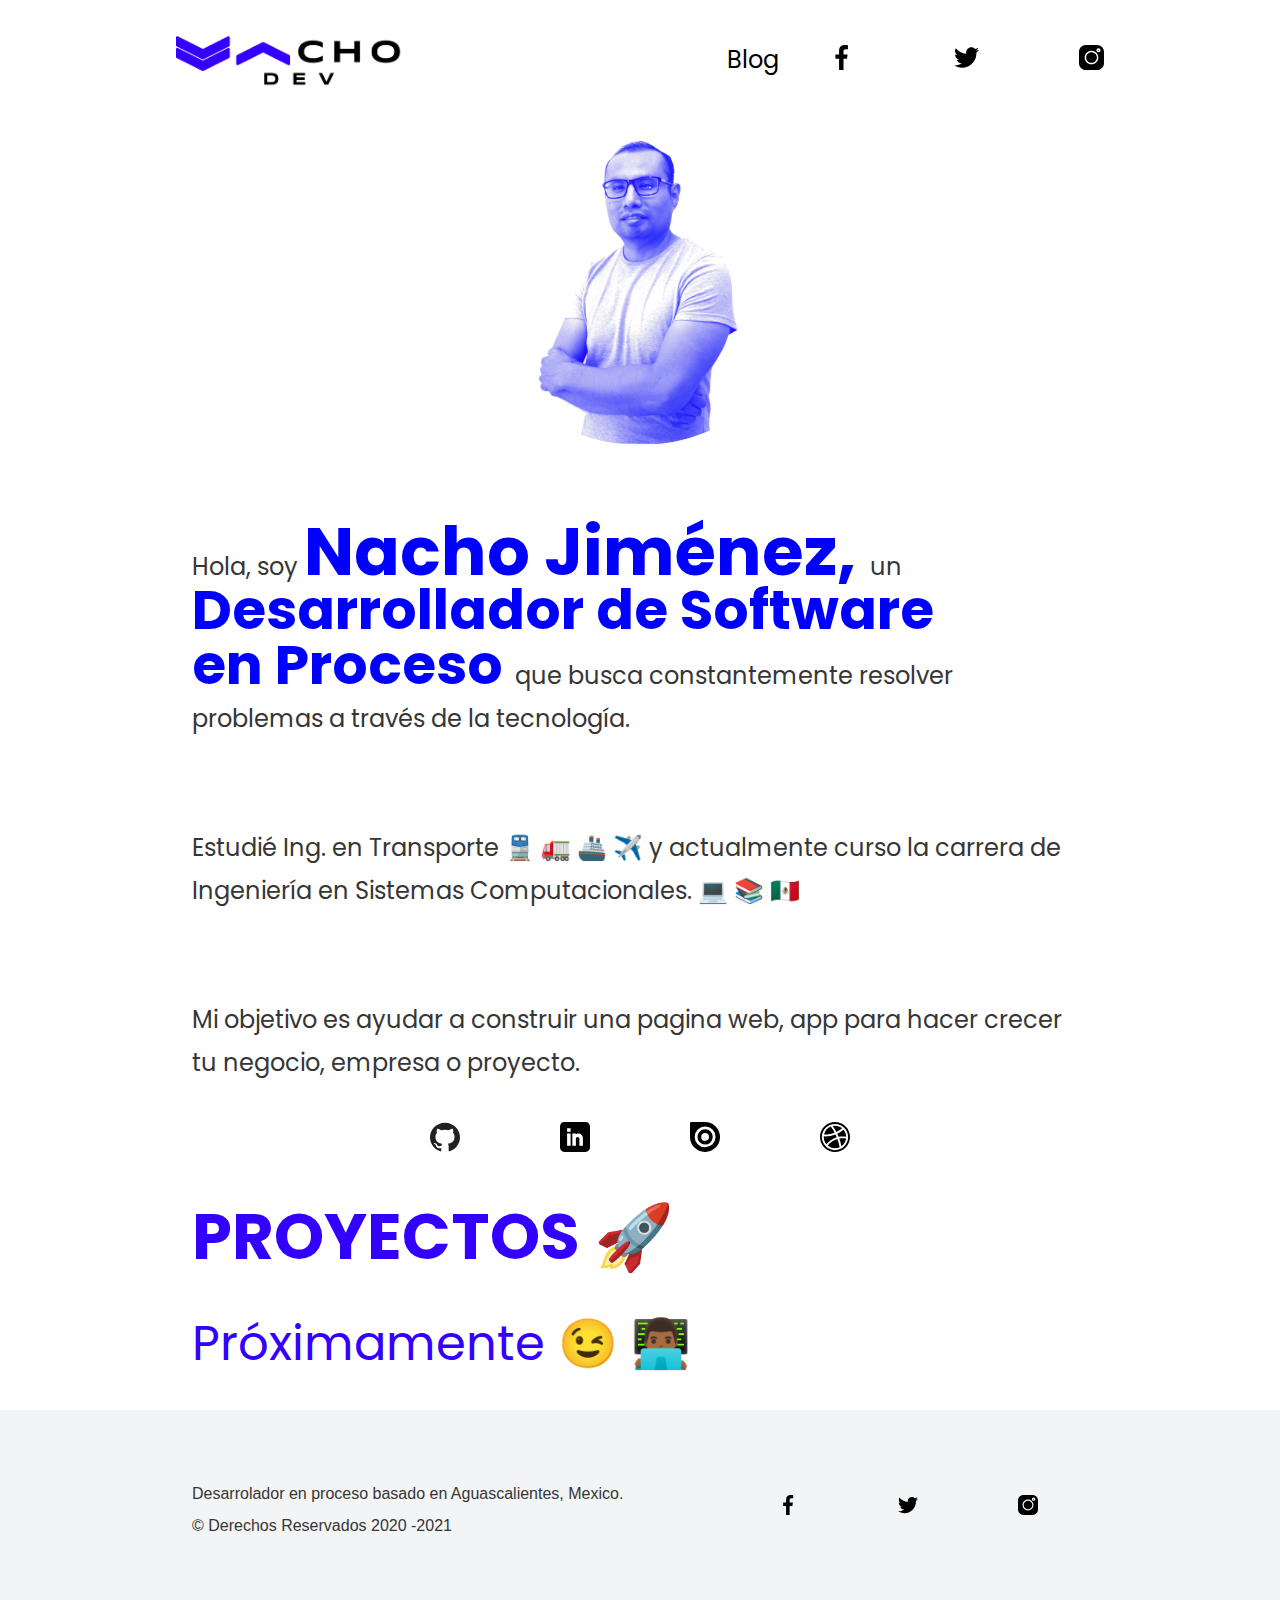
==== index.html @ f9fcfc5f "Se corrigen errores ortograficos" ====
<!DOCTYPE html>
<html lang="es">

<head>
  <meta charset="UTF-8">
  <meta name="viewport" content="width=device-width, initial-scale=1.0">
  <title>NachoDev</title>
  <meta name="description" content="Nacho Dev es un desarrollador Front End en desarrollo">
  <link rel="stylesheet" href="assets/css/normalize.css">
  <link rel="stylesheet" href="assets/css/main.css">
  <link href="https://fonts.googleapis.com/css2?family=Poppins:wght@300;400;700&display=swap" rel="stylesheet">
  <link rel="stylesheet" href="https://cdnjs.cloudflare.com/ajax/libs/animate.css/4.0.0/animate.min.css"">

  <link rel=" icon" href="assets/img/NachoDev.ico" type="image/x-icon">
</head>

<body>


  <!--https://dribbble.com/NachoDev
  https://www.instagram.com/nachodev3
-->

  <!-- Link sobre un icono -->



  <nav>

    <div class="cohete  animate__animated animate__slideInLeft">
      <img id="logo" src="assets/img/NachoDEV.png" alt=" Logo Nacho">
    </div>

    <div class="socialmedia1">
      <!--
      <a href="about.html">Sobre mi</a>
      <a href=" services.html">Servicios</a>
      -->

      <a href="blog.html">Blog</a>
      <a href=" https://www.facebook.com/Nacho-Dev-101661748263290" class="iconosocialmedia"><img
          src="assets/img/facebook.svg" alt="Icono facebook" height="25px"></a>
      <a href="https://twitter.com/NachoDev3" class="iconosocialmedia"><img src="assets/img/twitter.svg"
          alt="icono twitter" height="25px"></a>
      <a href="https://www.instagram.com/nachodev3" class="iconosocialmedia"><img src="assets/img/instagram.svg"
          alt="icono instragram" height="25px"></a>
    </div>
  </nav>
  <div class="fotoazul">
    <div class="circular--landscape animate__animated animate__zoomIn">
      <img src="assets/img/foto.jpg" alt="fotoNachodev">
    </div>
  </div>

  <p class="parrafo">Hola, soy <span style="color:blue; font-weight:bold; font-size:2.8em">Nacho Jiménez,
    </span>

    un<span style="color:blue; font-weight:bold; font-size:2.3em"> Desarrollador de Software
      <br> en Proceso </span> que busca constantemente resolver problemas a través de la tecnología.
    <p />

    <p class="parrafo">Estudié Ing. en Transporte 🚆 🚛 🚢 ✈️ y actualmente curso la carrera de
      Ingeniería en Sistemas
      Computacionales. 💻 📚 🇲🇽
    </p>



    <p class="parrafo">Mi objetivo es ayudar a construir una pagina web, app para hacer crecer tu negocio, empresa o
      proyecto.</p>


    <div id="socialmedia2">
      <a href="https://github.com/Josszar"><img src="assets/img/github.svg" alt="Icono github" height="30px"></a>

      <a href=""><img src="assets/img/linkedin.svg" alt="Icono linkedin" height="30px"></a>
      <a href="https://issuu.com/nachodev"><img src="assets/img/issuu.svg" alt="Icono dribbble." height="30px"></a>
      <a href="https://dribbble.com/NachoDev"><img src="assets/img/dribbble.svg" alt="Icono dribbble."
          height="30px"></a>

    </div>

    <div class="proyectos">
      <h1 class="profession">PROYECTOS 🚀 </h1>

      <p class="proximamente">Próximamente 😉 👨🏾‍💻 </p>
    </div>

    <!--
    <div class="links">
      <div class="varios">
        <p class="parrafo"><a href="https://limpiezacristalesvasquez.netlify.app/">
            <img alt="Responsive" src="/assets/img/macbookvazquez.png" width=" 550">
          </a>
        </p>
      </div>
      <div class="varios">
        <p class="parrafo"><a href="https://psicologakarla.netlify.app/">
            <img alt="Piscologa_Karla" src="/assets/img/karla.png" width=" 800">
          </a>
        </p>

      </div>
    </div>
    

    <p class="parrafo"><a href="">
        <img alt="Responsive" src="/assets/img/iphonenacho.png" width=" 600">
      </a>
    </p>


  </div>
-->

    <footer>

      <p>Desarrolador en proceso basado en Aguascalientes, Mexico. <br>
        © Derechos Reservados 2020 -2021
      </p>


      <div class="fdos">
        <a href=" https://www.facebook.com/Nacho-Dev-101661748263290" class="iconosocialmedia"><img
            src="assets/img/facebook.svg" alt="Icono facebook" height="20px"></a>
        <a href="https://twitter.com/NachoDev3"><img src="assets/img/twitter.svg" alt="icono twitter" height="20px"></a>
        <a href="https://www.instagram.com/nachodev3"><img src="assets/img/instagram.svg" alt="icono instragram"
            height="20px"></a>
      </div>




      <!-- 
       <div class="wave-container">
    <svg xmlns="http://www.w3.org/2000/svg" viewBox="0 0 1440 320">
      <path fill="#F3F4F5 " fill-opacity="1"
        d="M0,128L80,106.7C160,85,320,43,480,53.3C640,64,800,128,960,128C1120,128,1280,64,1360,32L1440,0L1440,320L1360,320C1280,320,1120,320,960,320C800,320,640,320,480,320C320,320,160,320,80,320L0,320Z">
      </path>
    </svg>
 
  </div>
-->
    </footer>

    <div class="fultimo">
      <p id="pie">© Derechos Reservados 2020 -2021. Diseñado y Desarrollado por <img class="iconNachoDev"
          src="assets/img/NachoDevpie.jpg" alt="icono NachoDev" height="30">NachoDev </p>

      <!-- <img class="iconfox" src="assets/img/foxBlack.png" alt="Iconofox" height="40"></p>-->

    </div>

</body>

</html>
---- assets/css/main.css ----
/* 

FONT: 

Poppins

<h1> color: #3300FF azul
<h1> color:  #6E6E6E gris

#F3F4F5 footer

<p> Font Color: #363636         Gris

/*border: 1px solid  green*
*/

* {
padding: 0;
margin: 0px 0px 0px 0px;
box-sizing: 0;
}


a:link, a:visited, a:active {
text-decoration: none;
color: black;
}

a:hover {
text-decoration: none;
color: #3300FF;
font-size: 1.1em;
}




nav {
font-family: 'Poppins', sans-serif;
font-size: 1.5em;
display: flex;
justify-content: space-around;
align-items: center;
margin-top: 2%;
}





#logo{
width: 250px;
padding-top: 3%;
}

img{
padding: 0 50px 0 50px;
}


.socialmedia1 {
display: flex;
justify-content: space-around;
align-items: center;
}

.circular--landscape {
  display: flex;
  align-items: center;
  width: 350px;
  height: 350px;
  overflow: hidden;
  border-radius: 50%;
  
}

.circular--landscape img {
  width: auto;
  height: 100%;
  margin-left: -140px;
}

.fotoazul{
  display: flex;
  justify-content: center;
}

.title {
  color: #3300FF;
  font-size: 4em;
  font-family: 'Poppins', sans-serif;
  text-align: left;
  padding-left: 15%;
  padding-right: 15%;
}

.title2 {
  color: #6E6E6E;
  font-size: 2.5em;
  font-family: 'Poppins', sans-serif;
  text-align: left;
  padding-left: 15%;
  padding-right: 15%;
}

.profession{
  color: #3300FF; 
  font-size: 4em;
  font-family: 'Poppins', sans-serif;
  text-align: left;
  padding-left: 15%;
  padding-right: 15%;
}

.proximamente{
  color: #3300FF; 
  font-size: 3em;
  font-family: 'Poppins', sans-serif;
  text-align: left;
  padding-left: 15%;
  padding-right: 15%;
}

.parrafo{
  color: #363636 ; 
  font-family: 'Poppins', sans-serif;
  text-align: left;
  padding-left: 15%;
  padding-right: 15%;
  padding-top: 2%;
  font-size: 1.5em;
line-height : 1.8em;
margin-top: 60px;
}




section {
  align-items: center;
  padding: 0% 10% 5% 10%;

}

#socialmedia2 {
display: flex;
justify-content: center;
align-items: center;
margin-top: 3%;
margin-bottom: 3%;
}
/*
.proyectos{
border: black 1px  solid;
  margin: 70px 0px;
  
}
*/

.varios{
border: green 1px  solid;
  margin: 70px 0px;
  align-items: center;
 
}





/*
.wave-container{
position: relative;
text-align: center;
overflow: hidden;
border: 1px solid  green;
vertical-align: middle;

}
*/

footer  {
background: #F3F4F5;
color: #363636;
height: 200px;
font-family: 'Montserrat', sans-serif;
font-size: 1em;
display: flex;
flex-direction: row;
justify-content: space-between;
align-items: center;
padding-left: 15%;
padding-right: 15%;
margin-top: 3%;
line-height: 2em;
/*border: 1px solid  green*/

}


.fdos{
  display: flex;
  align-items: center;
  justify-content: space-between;
}

#pie {
background: white;
color: #363636;
height: 50px;
font-family: 'Montserrat', sans-serif;
font-size: .8em;
text-align: center;
display: flex;
justify-content: center;
align-items: center;



}

.iconNachoDev{
padding-left: 0;
padding-right: 0;

}







/*  ---------------- Responsive-----------------------------------*/

@media only screen and (max-width: 600px) {
  
* {
padding: 0;
margin: 0;
box-sizing: 0;
}

img{
padding: 0 10px 0 10px;
align-items: center;
}

#logo{
width: 250px;
margin-bottom: 20px;
}


nav {
font-family: 'Poppins', sans-serif;
font-size: 100%;
display: flex;
flex-direction: column;



}

.logo {
padding: 20px 0 20px 0;
}

.socialmedia1 {
display: flex;
justify-content: space-around;
align-items: center;
padding: 20px 0 20px 0;
}

a:link, a:visited, a:active {
text-decoration: none;
color: black;
}

a:hover {
text-decoration: none;
color: #3300FF;

}


.circular--landscape {
  display: flex;
  align-items: center;
  width: 200px;
  height: 200px;
  overflow: hidden;
  border-radius: 50%;
}

.circular--landscape img {
  width: auto;
  height: 100%;
  margin-left: -65px;
}

.title {
  color: #6E6E6E;
  font-size: 2em;
  font-family: 'Poppins', sans-serif;
  text-align: left;
  padding-left: 15%;
  padding-right: 15%;
}

.profession{
  color: #3300FF; 
  font-size: 2em;
  font-family: 'Poppins', sans-serif;
  text-align: left;
  padding-left: 15%;
  padding-right: 15%;
  padding-bottom: 3%;
}

.proximamente{
  color: #3300FF; 
  font-size: 2em;
  font-family: 'Poppins', sans-serif;
  text-align: left;
  padding-left: 15%;
  padding-right: 15%;
}


.parrafo{
  color: #363636 ; 
  font-family: 'Poppins', sans-serif;
  text-align: left;
  padding-left: 15%;
  padding-right: 15%;
  padding-top: 2%;
  font-size: 1em;
  line-height : 1.8em;
}


#socialmedia2 {
display: flex;
justify-content: center;
align-items: center;
margin-top: 3%;
margin-bottom: 3%;
padding-top: 3%;
}

.proyectos{
  margin: 30px 0px;
}

footer  {
background: #F3F4F5;
color: #363636;
height: 200px;
font-family: 'Montserrat', sans-serif;
display: flex;
padding-left: 15%;
padding-right: 15%;
margin-top: 6%;

font-size: .7em;

}


.fdos{
  display: flex;
  justify-content: space-between;
}


}

#pie {

display: none;

}
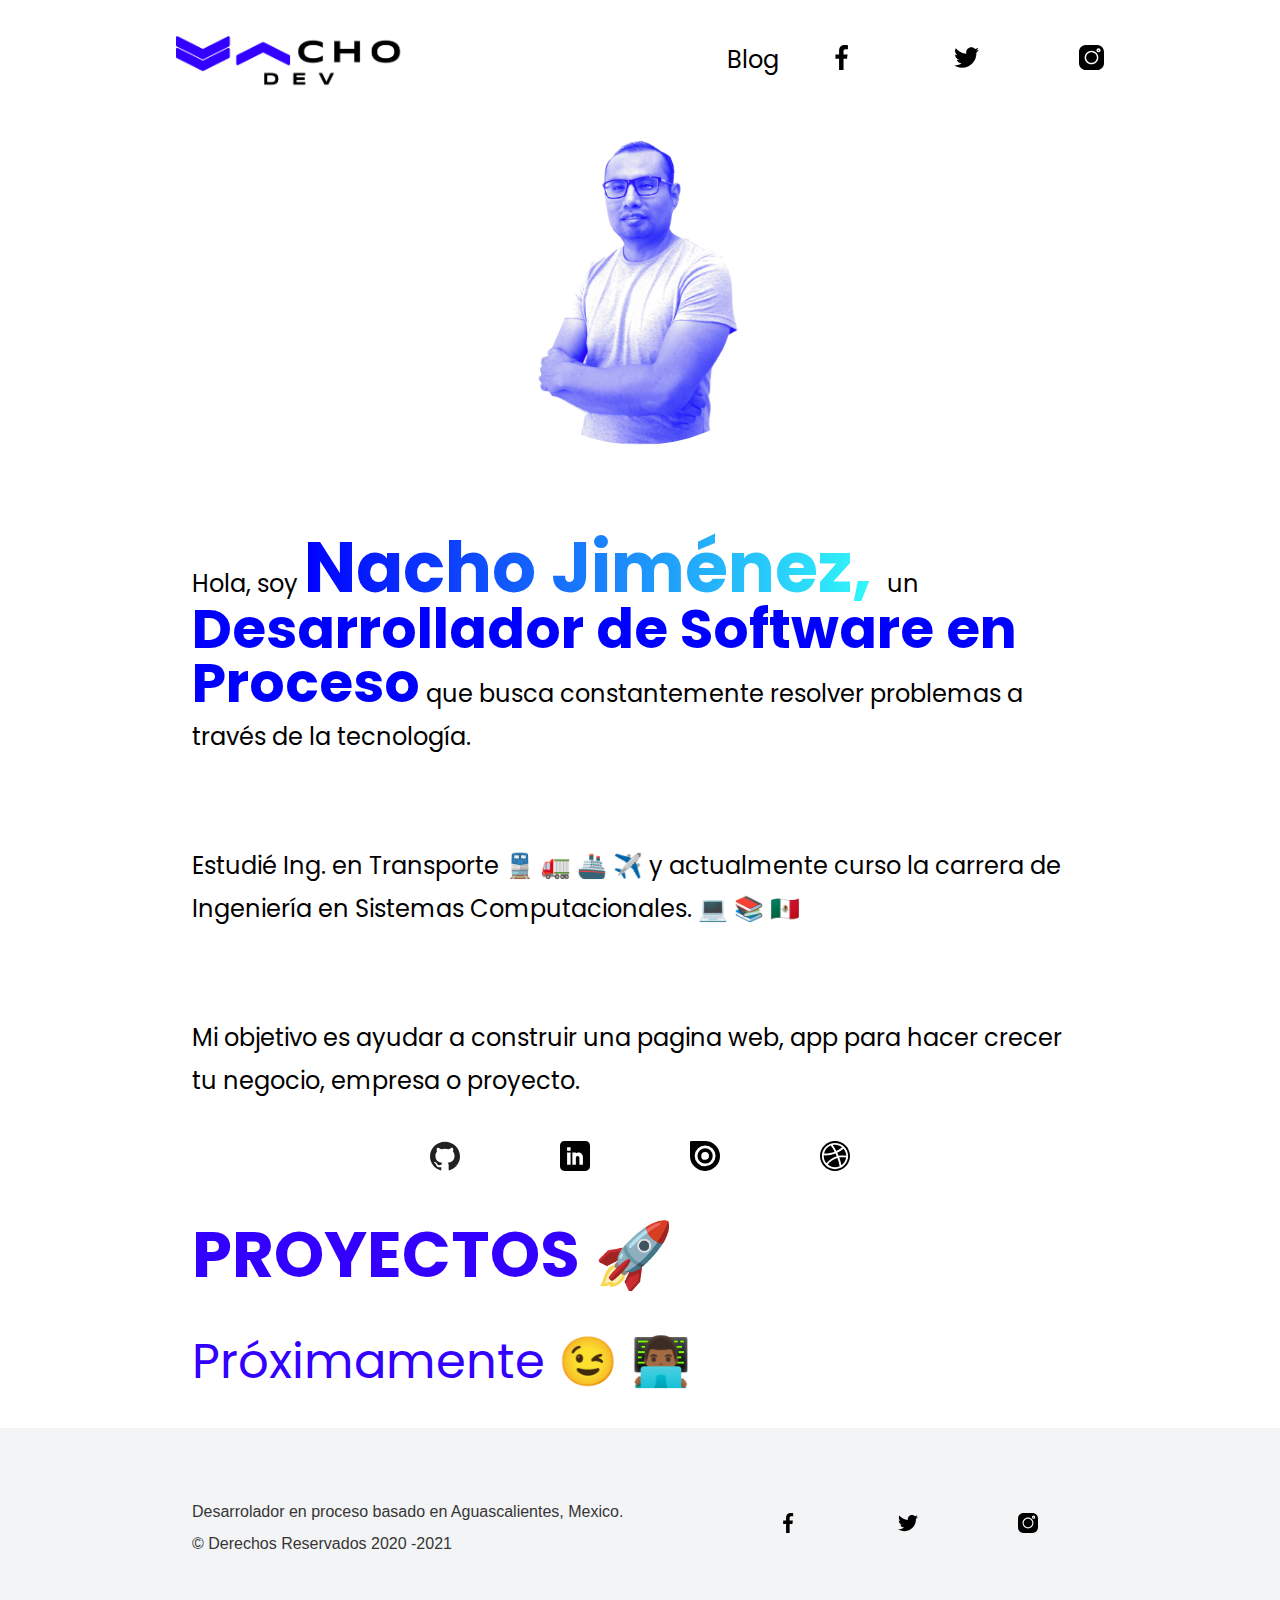
==== commit 8bb05296: "Se agrega color degradado" ====
--- a/index.html
+++ b/index.html
@@ -52,11 +52,12 @@
     </div>
   </div>
 
-  <p class="parrafo">Hola, soy <span style="color:blue; font-weight:bold; font-size:2.8em">Nacho Jiménez,
+  <p class="parrafo">Hola, soy <span style="color:blue; font-weight:bold; font-size:2.9em" class="gradient1">Nacho
+      Jiménez,
     </span>
 
-    un<span style="color:blue; font-weight:bold; font-size:2.3em"> Desarrollador de Software
-      <br> en Proceso </span> que busca constantemente resolver problemas a través de la tecnología.
+    un<span style="color:blue; font-weight:bold; font-size:2.3em "> Desarrollador de Software
+      en Proceso</span> que busca constantemente resolver problemas a través de la tecnología.
     <p />
 
     <p class="parrafo">Estudié Ing. en Transporte 🚆 🚛 🚢 ✈️ y actualmente curso la carrera de
--- a/assets/css/main.css
+++ b/assets/css/main.css
@@ -123,7 +123,7 @@
 }
 
 .parrafo{
-  color: #363636 ; 
+
   font-family: 'Poppins', sans-serif;
   text-align: left;
   padding-left: 15%;
@@ -133,6 +133,21 @@
 line-height : 1.8em;
 margin-top: 60px;
 }
+
+.gradient1 {
+        display: inline;
+         font-family: 'Poppins', sans-serif;
+        font-weight: bold;
+          font-size: 1.5em;
+        background: -webkit-gradient(linear, left top, right top, 
+        from(rgb(25, 76, 192)), color-stop(0%, rgb(0, 0, 255)), 
+       
+        to(rgb(51, 255, 249)));
+        -webkit-background-clip: text;
+        -webkit-text-fill-color: transparent;
+line-height : 1.1em;
+        
+      }
 
 
 
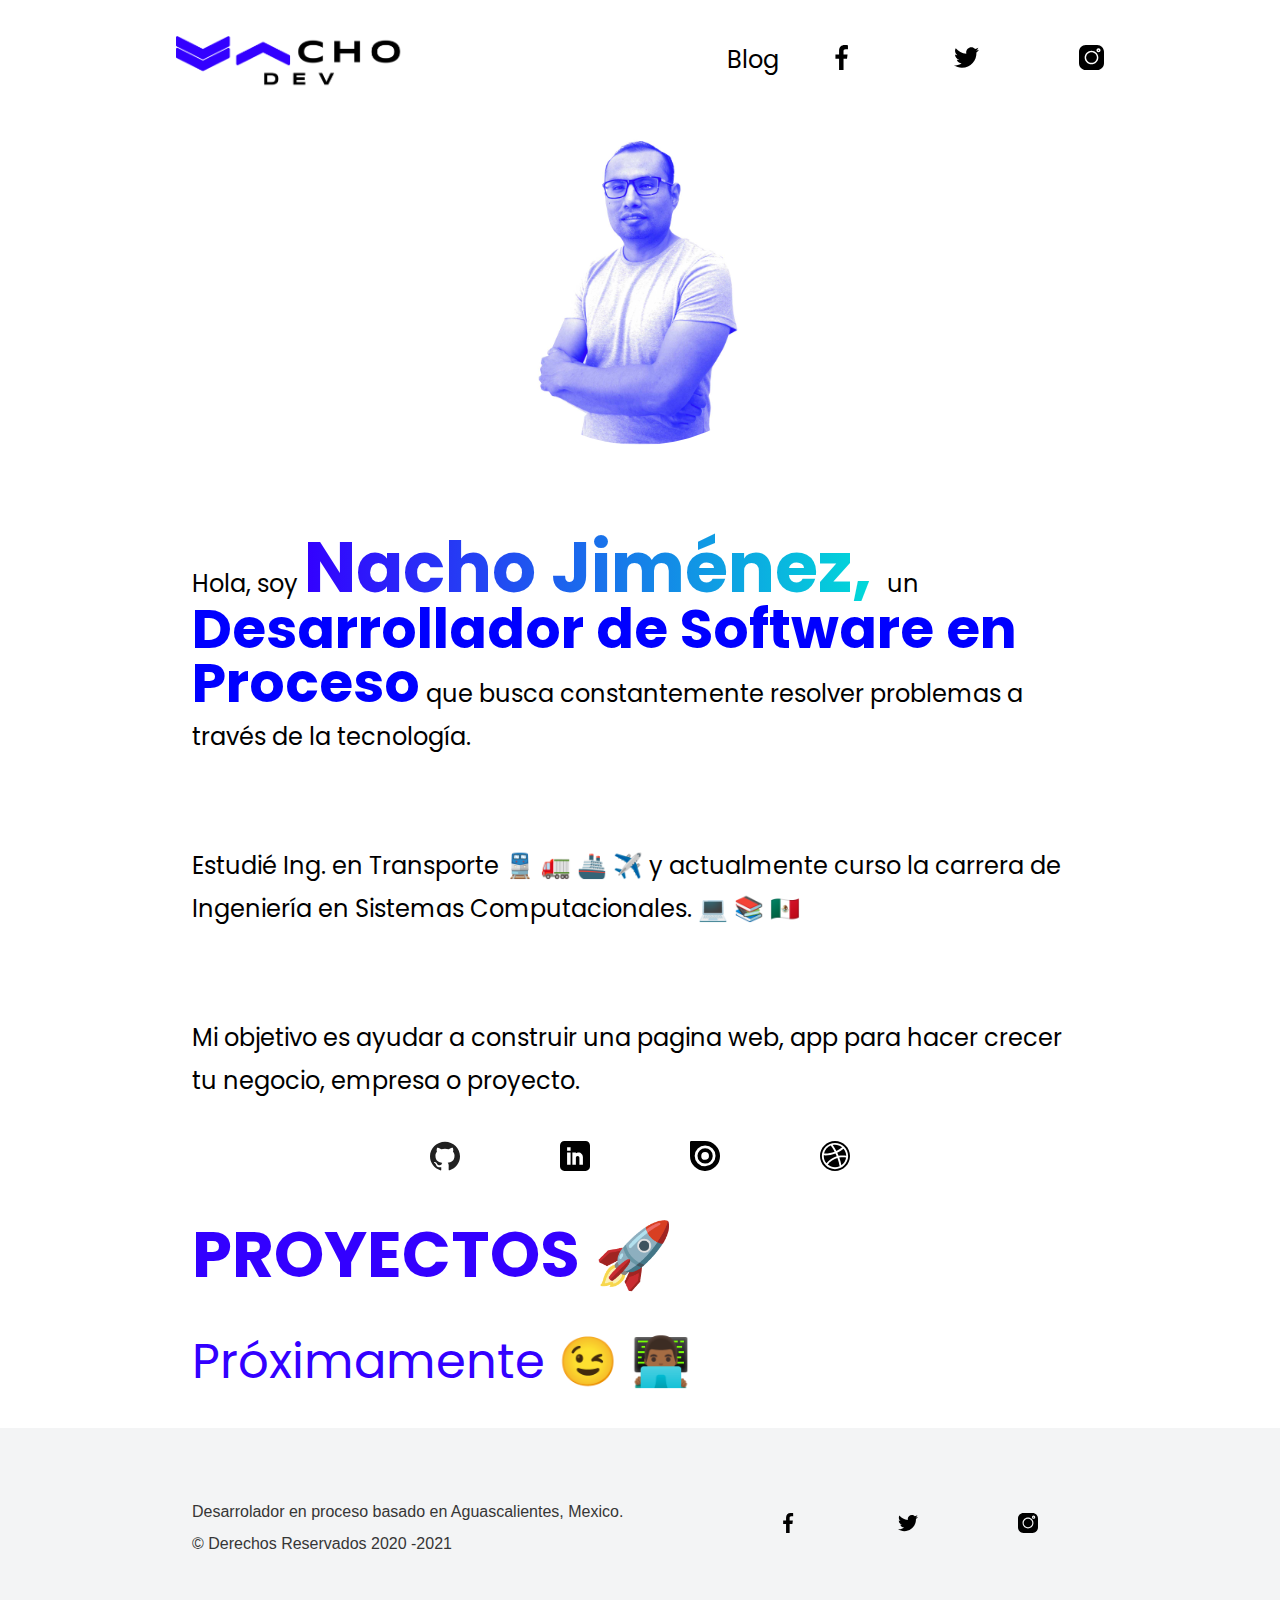
==== commit 78448390: "Se agrega color degradado" ====
--- a/index.html
+++ b/index.html
@@ -82,7 +82,7 @@
     </div>
 
     <div class="proyectos">
-      <h1 class="profession">PROYECTOS 🚀 </h1>
+      <h1 class="profession">PROYECTOS 🚀</h1>
 
       <p class="proximamente">Próximamente 😉 👨🏾‍💻 </p>
     </div>
--- a/assets/css/main.css
+++ b/assets/css/main.css
@@ -104,13 +104,14 @@
   padding-right: 15%;
 }
 
-.profession{
+.profession  {
   color: #3300FF; 
   font-size: 4em;
   font-family: 'Poppins', sans-serif;
   text-align: left;
   padding-left: 15%;
   padding-right: 15%;
+
 }
 
 .proximamente{
@@ -140,9 +141,9 @@
         font-weight: bold;
           font-size: 1.5em;
         background: -webkit-gradient(linear, left top, right top, 
-        from(rgb(25, 76, 192)), color-stop(0%, rgb(0, 0, 255)), 
+     from(rgb(51, 0, 255)), color-stop(0%, rgb(51, 0, 255)), 
        
-        to(rgb(51, 255, 249)));
+       to(rgb(0, 223, 216 )));
         -webkit-background-clip: text;
         -webkit-text-fill-color: transparent;
 line-height : 1.1em;
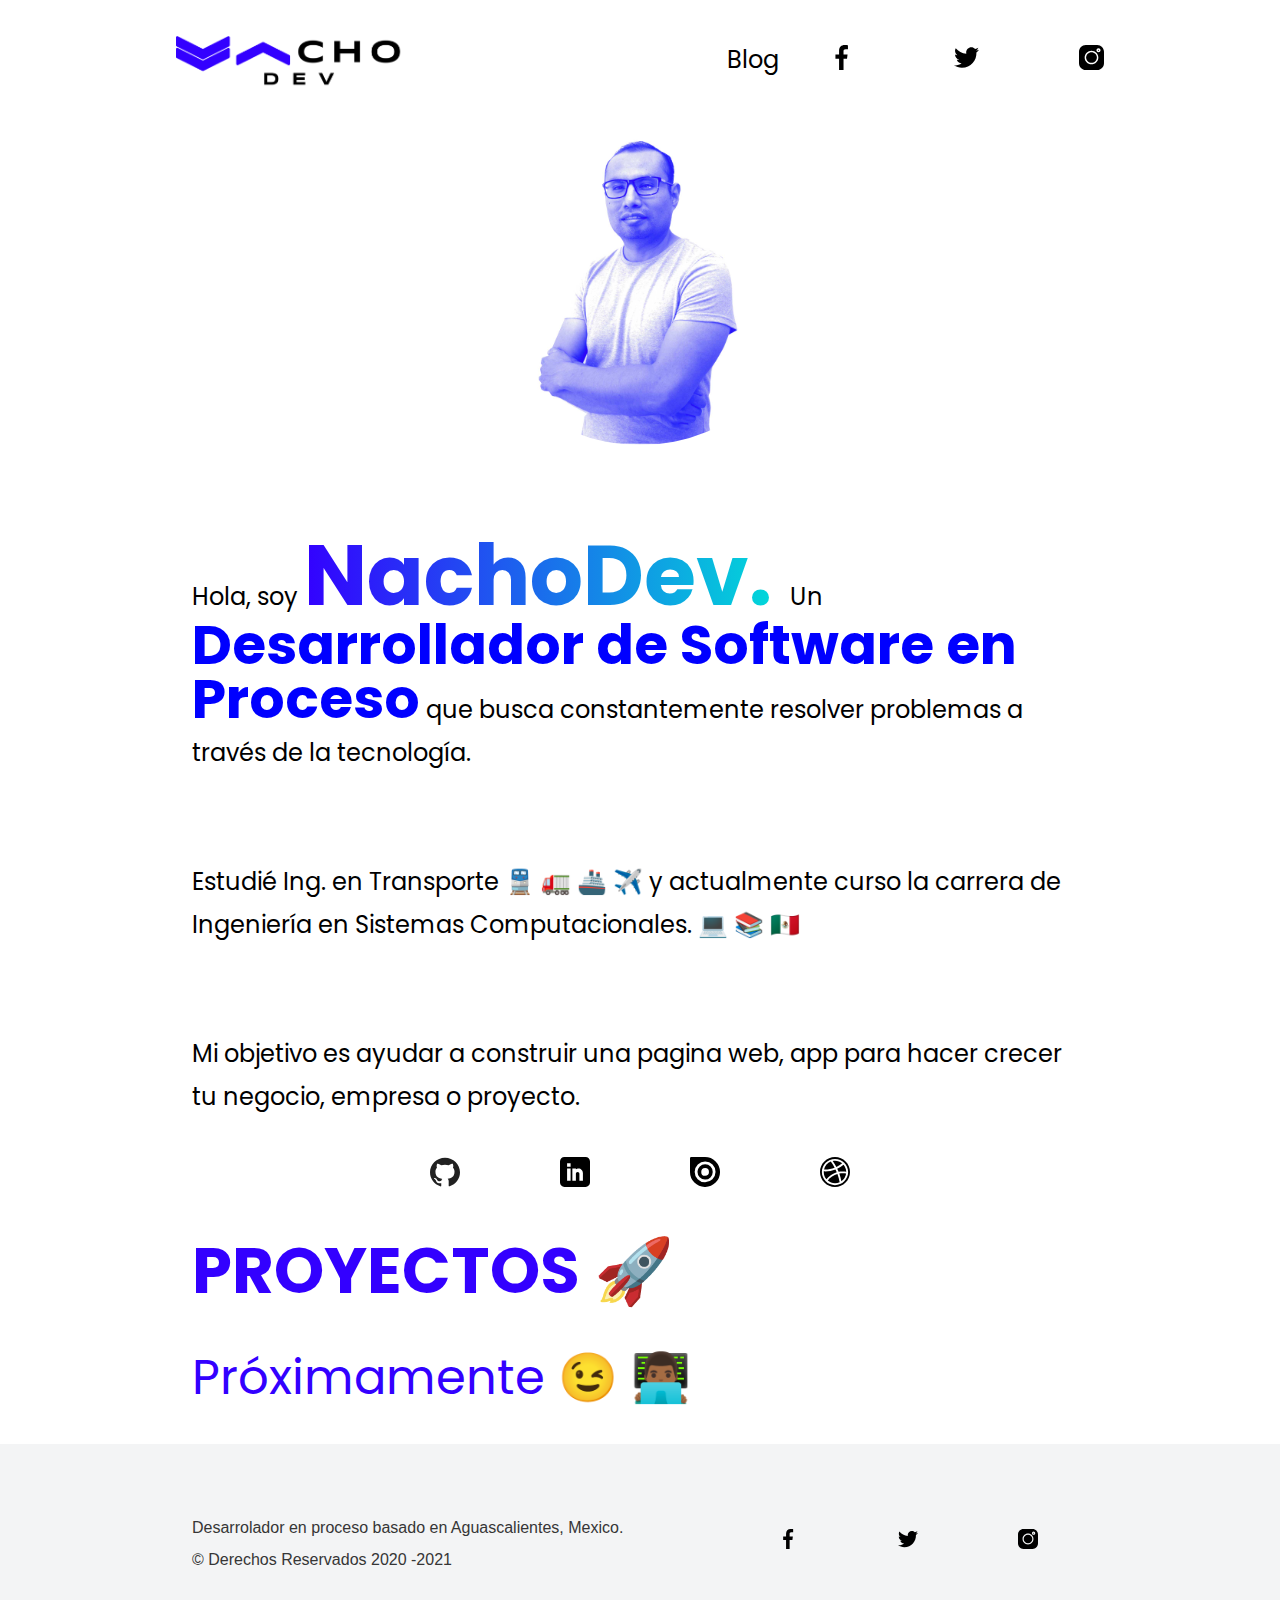
==== commit c770fd53: "Se cambia nombre popr NachoDev" ====
--- a/index.html
+++ b/index.html
@@ -52,11 +52,10 @@
     </div>
   </div>
 
-  <p class="parrafo">Hola, soy <span style="color:blue; font-weight:bold; font-size:2.9em" class="gradient1">Nacho
-      Jiménez,
+  <p class="parrafo">Hola, soy <span style="color:blue; font-weight:bold; font-size:3.5em" class="gradient1">NachoDev.
     </span>
 
-    un<span style="color:blue; font-weight:bold; font-size:2.3em "> Desarrollador de Software
+    Un<span style="color:blue; font-weight:bold; font-size:2.3em "> Desarrollador de Software
       en Proceso</span> que busca constantemente resolver problemas a través de la tecnología.
     <p />
 
--- a/assets/css/main.css
+++ b/assets/css/main.css
@@ -149,7 +149,21 @@
 line-height : 1.1em;
         
       }
-
+.gradient2{
+        display: inline;
+         font-family: 'Poppins', sans-serif;
+        font-weight: bold;
+          font-size: 1.5em;
+        background: -webkit-gradient(linear, left top, right top, 
+     from(rgb(51, 0, 255)), color-stop(0%, rgb(51, 0, 255)), 
+       
+       to(rgb(0, 223, 216 )));
+        -webkit-background-clip: text;
+        -webkit-text-fill-color: transparent;
+line-height : 1.1em;
+padding-left: 15%;
+        
+      }
 
 
 
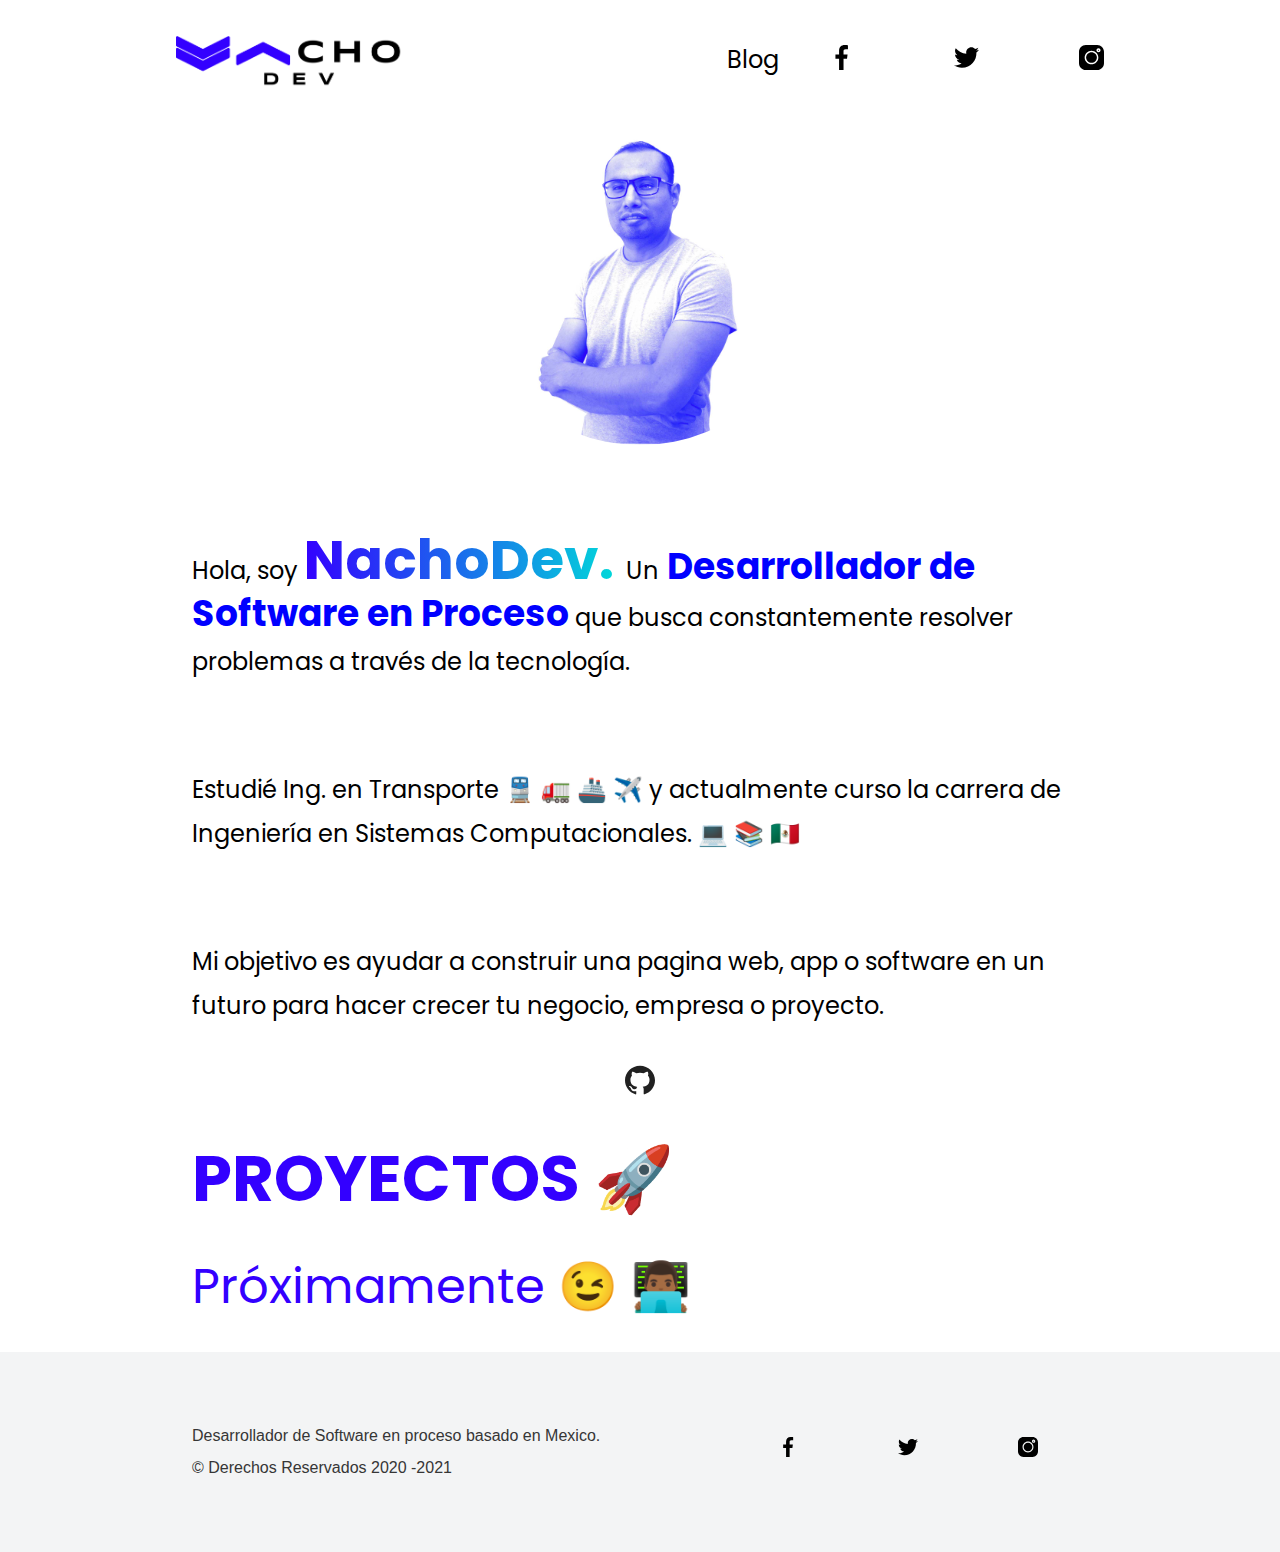
==== commit 08532ea9: "Se eliminan iconocs de dribble" ====
--- a/index.html
+++ b/index.html
@@ -22,9 +22,6 @@
 -->
 
   <!-- Link sobre un icono -->
-
-
-
   <nav>
 
     <div class="cohete  animate__animated animate__slideInLeft">
@@ -36,7 +33,6 @@
       <a href="about.html">Sobre mi</a>
       <a href=" services.html">Servicios</a>
       -->
-
       <a href="blog.html">Blog</a>
       <a href=" https://www.facebook.com/Nacho-Dev-101661748263290" class="iconosocialmedia"><img
           src="assets/img/facebook.svg" alt="Icono facebook" height="25px"></a>
@@ -52,10 +48,8 @@
     </div>
   </div>
 
-  <p class="parrafo">Hola, soy <span style="color:blue; font-weight:bold; font-size:3.5em" class="gradient1">NachoDev.
-    </span>
-
-    Un<span style="color:blue; font-weight:bold; font-size:2.3em "> Desarrollador de Software
+  <p class="parrafo">Hola, soy <span style="color:blue; font-weight:bold; font-size:2.3em" class="gradient1">NachoDev.
+    </span>Un<span style="color:blue; font-weight:bold; font-size:1.5em "> Desarrollador de Software
       en Proceso</span> que busca constantemente resolver problemas a través de la tecnología.
     <p />
 
@@ -66,18 +60,20 @@
 
 
 
-    <p class="parrafo">Mi objetivo es ayudar a construir una pagina web, app para hacer crecer tu negocio, empresa o
+    <p class="parrafo">Mi objetivo es ayudar a construir una pagina web, app o software en un futuro para hacer crecer
+      tu negocio, empresa o
       proyecto.</p>
 
 
     <div id="socialmedia2">
       <a href="https://github.com/Josszar"><img src="assets/img/github.svg" alt="Icono github" height="30px"></a>
 
+      <!--
       <a href=""><img src="assets/img/linkedin.svg" alt="Icono linkedin" height="30px"></a>
       <a href="https://issuu.com/nachodev"><img src="assets/img/issuu.svg" alt="Icono dribbble." height="30px"></a>
       <a href="https://dribbble.com/NachoDev"><img src="assets/img/dribbble.svg" alt="Icono dribbble."
           height="30px"></a>
-
+-->
     </div>
 
     <div class="proyectos">
@@ -87,35 +83,37 @@
     </div>
 
     <!--
+
+
     <div class="links">
       <div class="varios">
-        <p class="parrafo"><a href="https://limpiezacristalesvasquez.netlify.app/">
-            <img alt="Responsive" src="/assets/img/macbookvazquez.png" width=" 550">
+        <p class="imagen><a href=" https://limpiezacristalesvasquez.netlify.app/">
+          <img alt="Responsive" src="/assets/img/macbookvazquez.png" width="60%">
           </a>
         </p>
       </div>
       <div class="varios">
-        <p class="parrafo"><a href="https://psicologakarla.netlify.app/">
-            <img alt="Piscologa_Karla" src="/assets/img/karla.png" width=" 800">
+        <p class=imagen"><a href="https://psicologakarla.netlify.app/">
+            <img alt="Piscologa_Karla" src="/assets/img/karla.png" width=" 70%">
           </a>
         </p>
 
       </div>
     </div>
-    
 
-    <p class="parrafo"><a href="">
-        <img alt="Responsive" src="/assets/img/iphonenacho.png" width=" 600">
+
+    <p class=imagen"><a href="">
+        <img alt="Responsive" src="/assets/img/iphonenacho.png" width=" 100%">
       </a>
     </p>
 
 
-  </div>
+    </div>
 -->
 
     <footer>
 
-      <p>Desarrolador en proceso basado en Aguascalientes, Mexico. <br>
+      <p>Desarrollador de Software en proceso basado en Mexico. <br>
         © Derechos Reservados 2020 -2021
       </p>
 
--- a/assets/css/main.css
+++ b/assets/css/main.css
@@ -383,7 +383,10 @@
 
 .proyectos{
   margin: 30px 0px;
-}
+  font-size: .9em;
+}
+
+
 
 footer  {
 background: #F3F4F5;
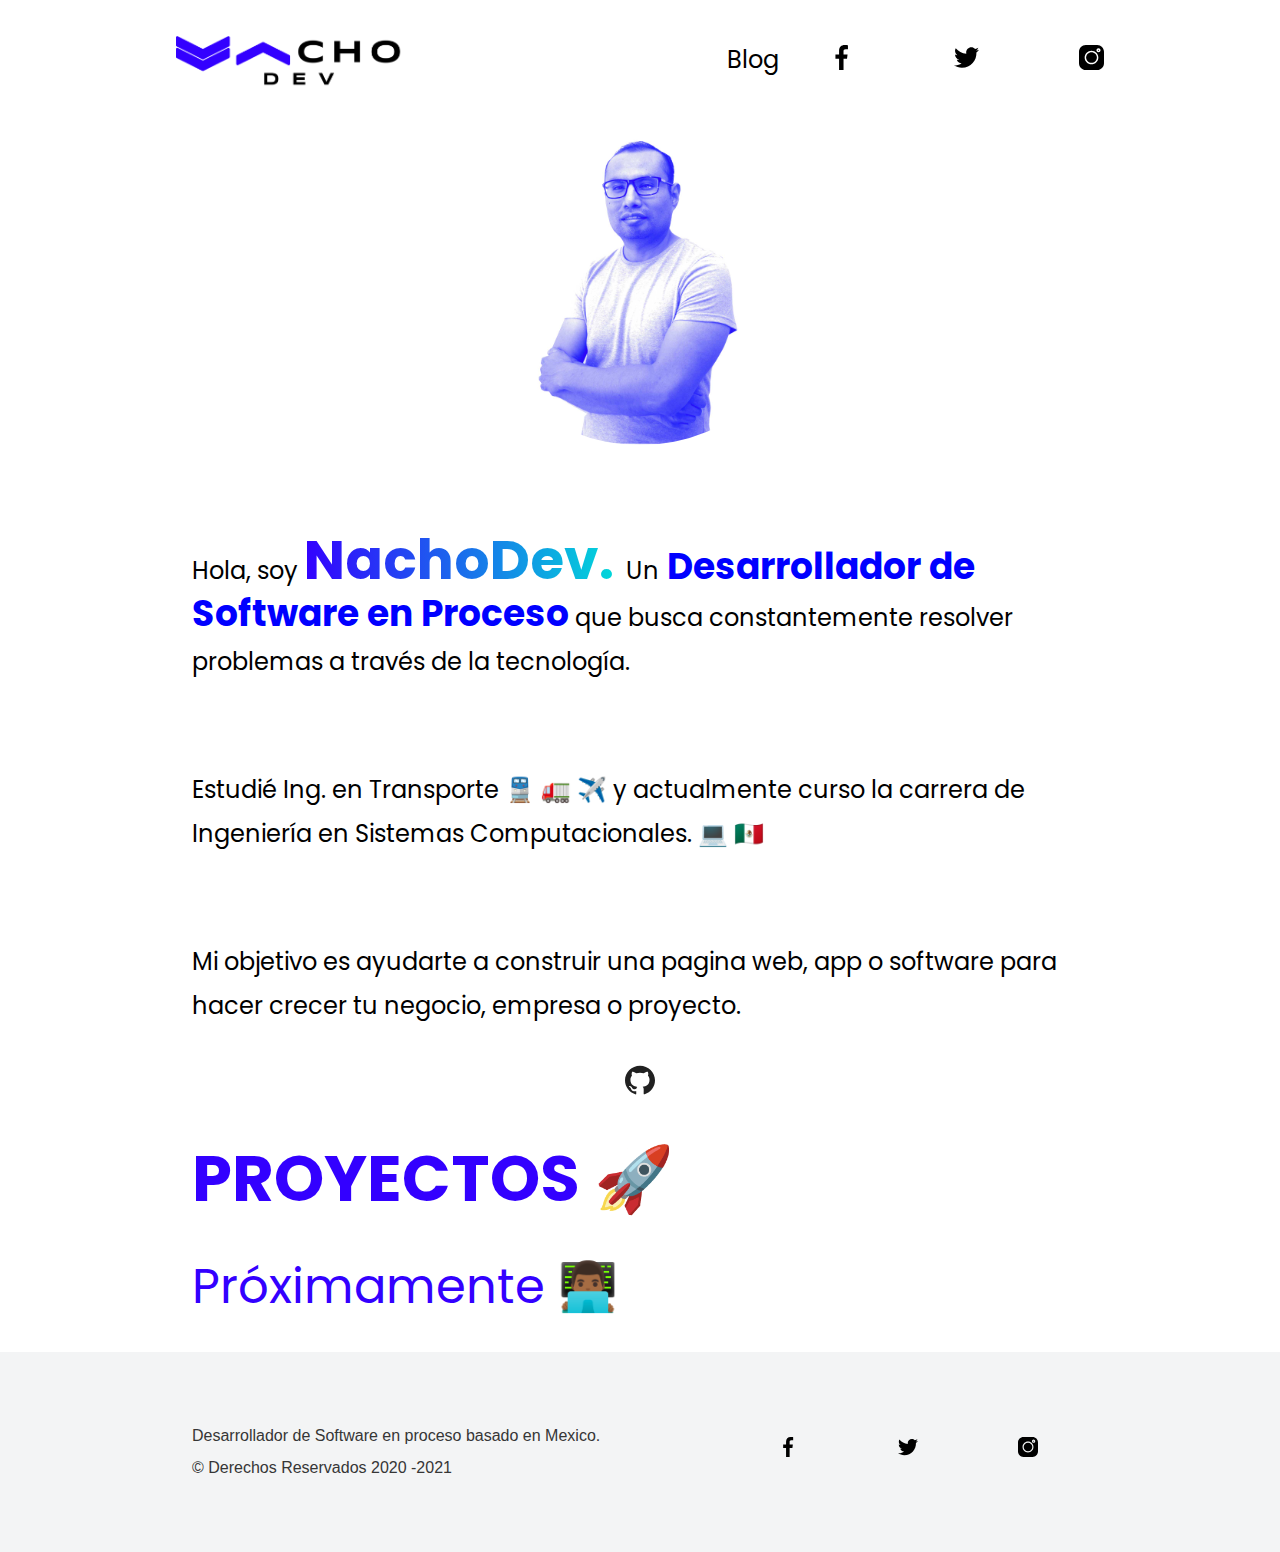
==== commit c11910ea: "Se actualiza descripcion y se quitan iconos" ====
--- a/index.html
+++ b/index.html
@@ -5,7 +5,7 @@
   <meta charset="UTF-8">
   <meta name="viewport" content="width=device-width, initial-scale=1.0">
   <title>NachoDev</title>
-  <meta name="description" content="Nacho Dev es un desarrollador Front End en desarrollo">
+  <meta name="description" content="NachoDev es un desarrollador de Software en desarrollo">
   <link rel="stylesheet" href="assets/css/normalize.css">
   <link rel="stylesheet" href="assets/css/main.css">
   <link href="https://fonts.googleapis.com/css2?family=Poppins:wght@300;400;700&display=swap" rel="stylesheet">
@@ -48,19 +48,20 @@
     </div>
   </div>
 
-  <p class="parrafo">Hola, soy <span style="color:blue; font-weight:bold; font-size:2.3em" class="gradient1">NachoDev.
+  <p class="parrafo">Hola, soy <span style="color:blue; font-weight:bold; font-size:2.3em" class="gradient1"
+      @font-face>NachoDev.
     </span>Un<span style="color:blue; font-weight:bold; font-size:1.5em "> Desarrollador de Software
       en Proceso</span> que busca constantemente resolver problemas a través de la tecnología.
     <p />
 
-    <p class="parrafo">Estudié Ing. en Transporte 🚆 🚛 🚢 ✈️ y actualmente curso la carrera de
+    <p class="parrafo">Estudié Ing. en Transporte 🚆 🚛 ✈️ y actualmente curso la carrera de
       Ingeniería en Sistemas
-      Computacionales. 💻 📚 🇲🇽
+      Computacionales. 💻 🇲🇽
     </p>
 
 
 
-    <p class="parrafo">Mi objetivo es ayudar a construir una pagina web, app o software en un futuro para hacer crecer
+    <p class="parrafo">Mi objetivo es ayudarte a construir una pagina web, app o software para hacer crecer
       tu negocio, empresa o
       proyecto.</p>
 
@@ -79,7 +80,7 @@
     <div class="proyectos">
       <h1 class="profession">PROYECTOS 🚀</h1>
 
-      <p class="proximamente">Próximamente 😉 👨🏾‍💻 </p>
+      <p class="proximamente">Próximamente 👨🏾‍💻 </p>
     </div>
 
     <!--
--- a/assets/css/main.css
+++ b/assets/css/main.css
@@ -147,8 +147,17 @@
         -webkit-background-clip: text;
         -webkit-text-fill-color: transparent;
 line-height : 1.1em;
+
         
       }
+/*
+      @font-face{
+ font-family: myFirstFont;
+  src: url(Graphik-Super.woff);
+
+      }
+
+      */
 .gradient2{
         display: inline;
          font-family: 'Poppins', sans-serif;
